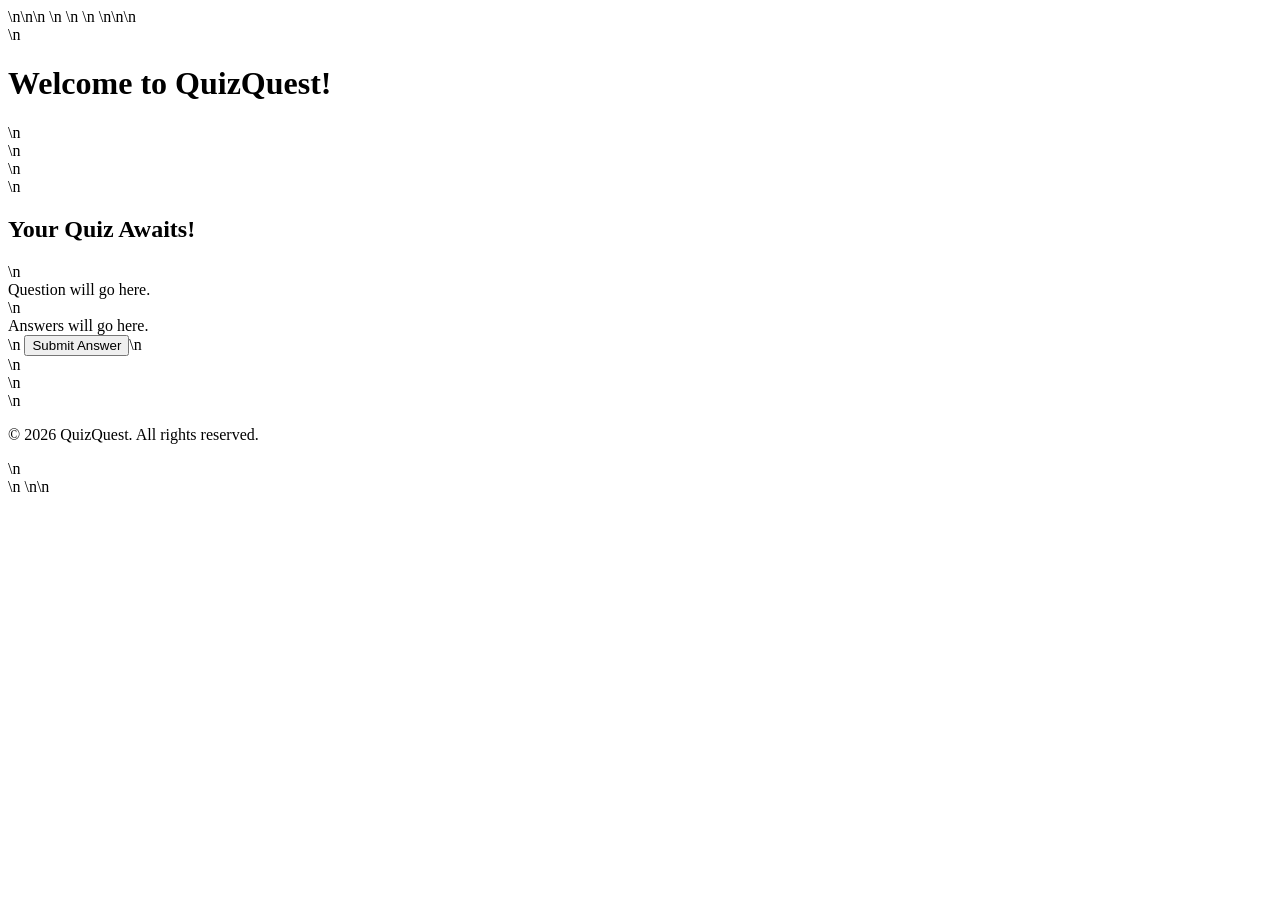
==== index.html @ 45fd0abe "Create index.html for QuizQuest game" ====
<!DOCTYPE html>\n<html lang="en">\n<head>\n    <meta charset="UTF-8">\n    <meta name="viewport" content="width=device-width, initial-scale=1.0">\n    <title>QuizQuest</title>\n    <link rel="stylesheet" href="styles.css">\n</head>\n<body>\n    <header>\n        <h1>Welcome to QuizQuest!</h1>\n    </header>\n    <main>\n        <section id="quiz-container">\n            <h2>Your Quiz Awaits!</h2>\n            <div id="question">Question will go here.</div>\n            <div id="answers">Answers will go here.</div>\n            <button id="submit">Submit Answer</button>\n        </section>\n    </main>\n    <footer>\n        <p>&copy; 2026 QuizQuest. All rights reserved.</p>\n    </footer>\n    <script src="script.js"></script>\n</body>\n</html>
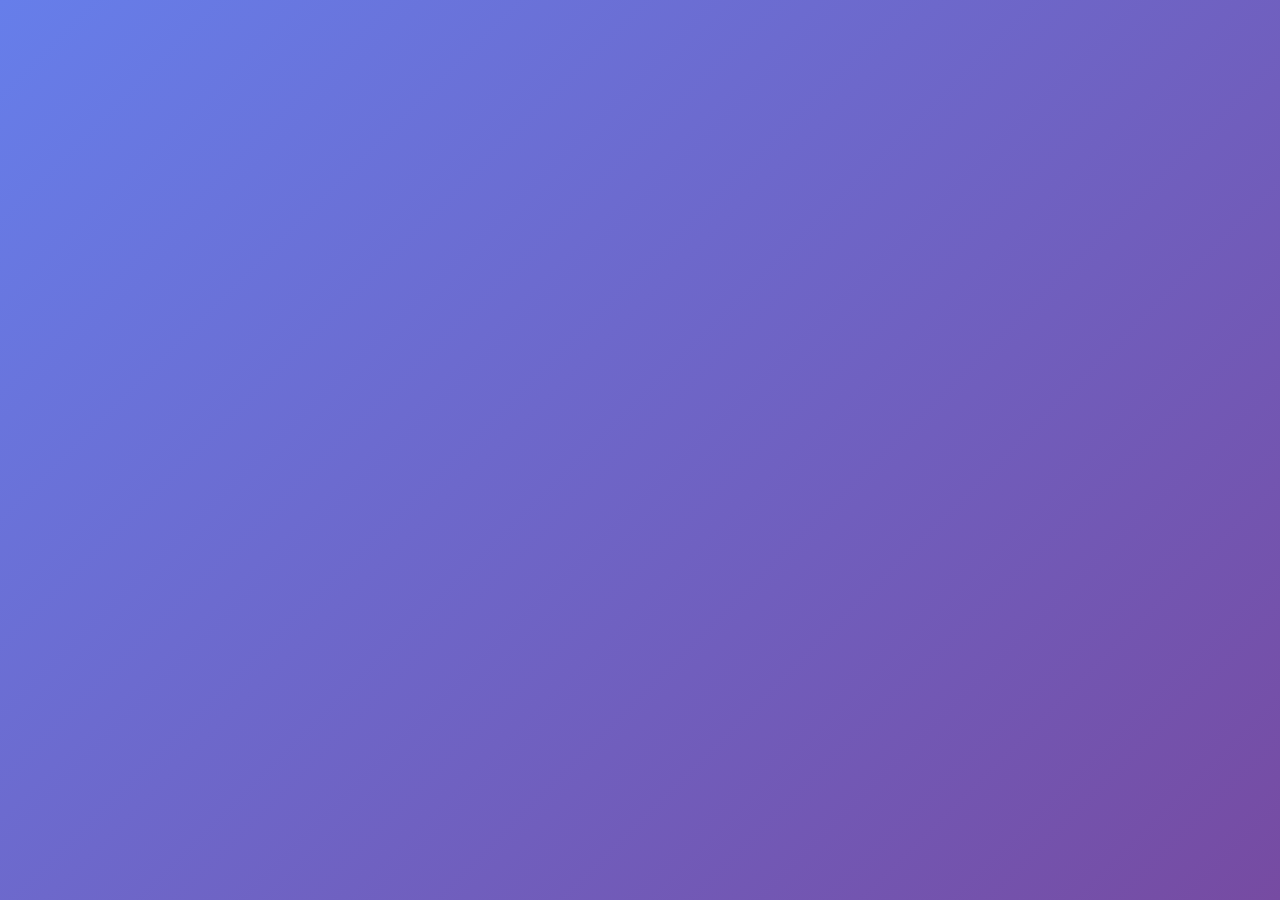
==== commit 7c779758: "Enhance index.html with styles and interactive elements Updated the title and added styles for the q" ====
--- a/index.html
+++ b/index.html
@@ -1 +1,46 @@
-<!DOCTYPE html>\n<html lang="en">\n<head>\n    <meta charset="UTF-8">\n    <meta name="viewport" content="width=device-width, initial-scale=1.0">\n    <title>QuizQuest</title>\n    <link rel="stylesheet" href="styles.css">\n</head>\n<body>\n    <header>\n        <h1>Welcome to QuizQuest!</h1>\n    </header>\n    <main>\n        <section id="quiz-container">\n            <h2>Your Quiz Awaits!</h2>\n            <div id="question">Question will go here.</div>\n            <div id="answers">Answers will go here.</div>\n            <button id="submit">Submit Answer</button>\n        </section>\n    </main>\n    <footer>\n        <p>&copy; 2026 QuizQuest. All rights reserved.</p>\n    </footer>\n    <script src="script.js"></script>\n</body>\n</html>+<!DOCTYPE html>
+<html lang="en">
+<head>
+    <meta charset="UTF-8">
+    <meta name="viewport" content="width=device-width, initial-scale=1.0">
+    <title>QuizQuest: Interactive Learning Adventure</title>
+    <style>
+        * { margin: 0; padding: 0; box-sizing: border-box; }
+        body { font-family: Arial, sans-serif; background: linear-gradient(135deg, #667eea 0%, #764ba2 100%); min-height: 100vh; display: flex; justify-content: center; align-items: center; overflow: hidden; }
+        .menu-screen { position: fixed; top: 0; left: 0; width: 100%; height: 100%; background: linear-gradient(135deg, #667eea 0%, #764ba2 100%); display: flex; justify-content: center; align-items: center; z-index: 1000; }
+        .menu-screen.hidden { display: none; }
+        .menu-container { text-align: center; background: rgba(255, 255, 255, 0.95); padding: 50px; border-radius: 20px; box-shadow: 0 20px 60px rgba(0, 0, 0, 0.3); max-width: 500px; animation: slideDown 0.5s ease-out; }
+        @keyframes slideDown { from { transform: translateY(-50px); opacity: 0; } to { transform: translateY(0); opacity: 1; } }
+        .game-title { font-size: 48px; color: #667eea; margin-bottom: 10px; animation: bounce 0.6s ease-in-out; }
+        @keyframes bounce { 0%, 100% { transform: translateY(0); } 50% { transform: translateY(-20px); } }
+        .game-subtitle { font-size: 18px; color: #666; margin-bottom: 40px; }
+        .menu-buttons { display: flex; flex-direction: column; gap: 15px; }
+        .menu-button { padding: 15px 30px; font-size: 18px; background: linear-gradient(135deg, #667eea 0%, #764ba2 100%); color: white; border: none; border-radius: 10px; cursor: pointer; transition: all 0.3s; font-weight: bold; }
+        .menu-button:hover { transform: translateY(-3px); box-shadow: 0 10px 25px rgba(102, 126, 234, 0.4); }
+        .game-screen { position: fixed; top: 0; left: 0; width: 100%; height: 100%; background: #000; display: flex; justify-content: center; align-items: center; }
+        .game-screen.hidden { display: none; }
+        #gameCanvas { display: block; background: linear-gradient(180deg, #87CEEB 0%, #E0F6FF 100%); max-width: 100%; max-height: 100vh; }
+        .hud { position: fixed; top: 10px; left: 10px; right: 10px; display: flex; justify-content: space-between; align-items: center; color: white; font-size: 16px; z-index: 100; background: rgba(0, 0, 0, 0.7); padding: 15px; border-radius: 10px; }
+        .hud-left { display: flex; gap: 30px; }
+        .hud-item { display: flex; gap: 10px; align-items: center; }
+        .hud-label { font-weight: bold; color: #ffdd57; }
+        .hud-right { display: flex; align-items: center; gap: 15px; }
+        .progress-bar { width: 200px; height: 20px; background: rgba(255, 255, 255, 0.2); border-radius: 10px; overflow: hidden; border: 2px solid white; }
+        .progress-fill { height: 100%; background: linear-gradient(90deg, #00d4ff, #0099ff); transition: width 0.3s ease; }
+        .quiz-overlay { position: fixed; top: 0; left: 0; width: 100%; height: 100%; background: rgba(0, 0, 0, 0.7); display: flex; justify-content: center; align-items: center; z-index: 500; }
+        .quiz-overlay.hidden { display: none; }
+        .quiz-panel { background: white; border-radius: 15px; max-width: 600px; width: 90%; max-height: 80vh; overflow-y: auto; box-shadow: 0 20px 60px rgba(0, 0, 0, 0.3); }
+        .quiz-header { background: linear-gradient(135deg, #667eea 0%, #764ba2 100%); color: white; padding: 20px; border-radius: 15px 15px 0 0; display: flex; justify-content: space-between; align-items: center; }
+        .close-btn { background: rgba(255, 255, 255, 0.2); border: none; color: white; font-size: 24px; cursor: pointer; width: 40px; height: 40px; border-radius: 50%; transition: all 0.3s; }
+        .quiz-content { padding: 30px; }
+        .question-text { font-size: 20px; font-weight: bold; color: #333; margin-bottom: 25px; }
+        .answer-container { display: flex; flex-direction: column; gap: 12px; margin-bottom: 20px; }
+        .answer-option { padding: 15px; background: #f5f5f5; border: 2px solid #ddd; border-radius: 8px; cursor: pointer; transition: all 0.3s; font-size: 16px; }
+        .answer-option:hover { background: #e8e8ff; border-color: #667eea; }
+        .answer-option.selected { background: #667eea; color: white; }
+        .answer-option.correct { background: #4caf50; color: white; }
+        .answer-option.incorrect { background: #f44336; color: white; }
+        .submit-button { width: 100%; padding: 12px; background: linear-gradient(135deg, #667eea 0%, #764ba2 100%); color: white; border: none; border-radius: 8px; font-size: 16px; font-weight: bold; cursor: pointer; transition: all 0.3s; }
+        .submit-button:hover { transform: translateY(-2px); }
+        .feedback-message { margin-top: 15px; padding: 12px; border-radius: 8px; font*
+
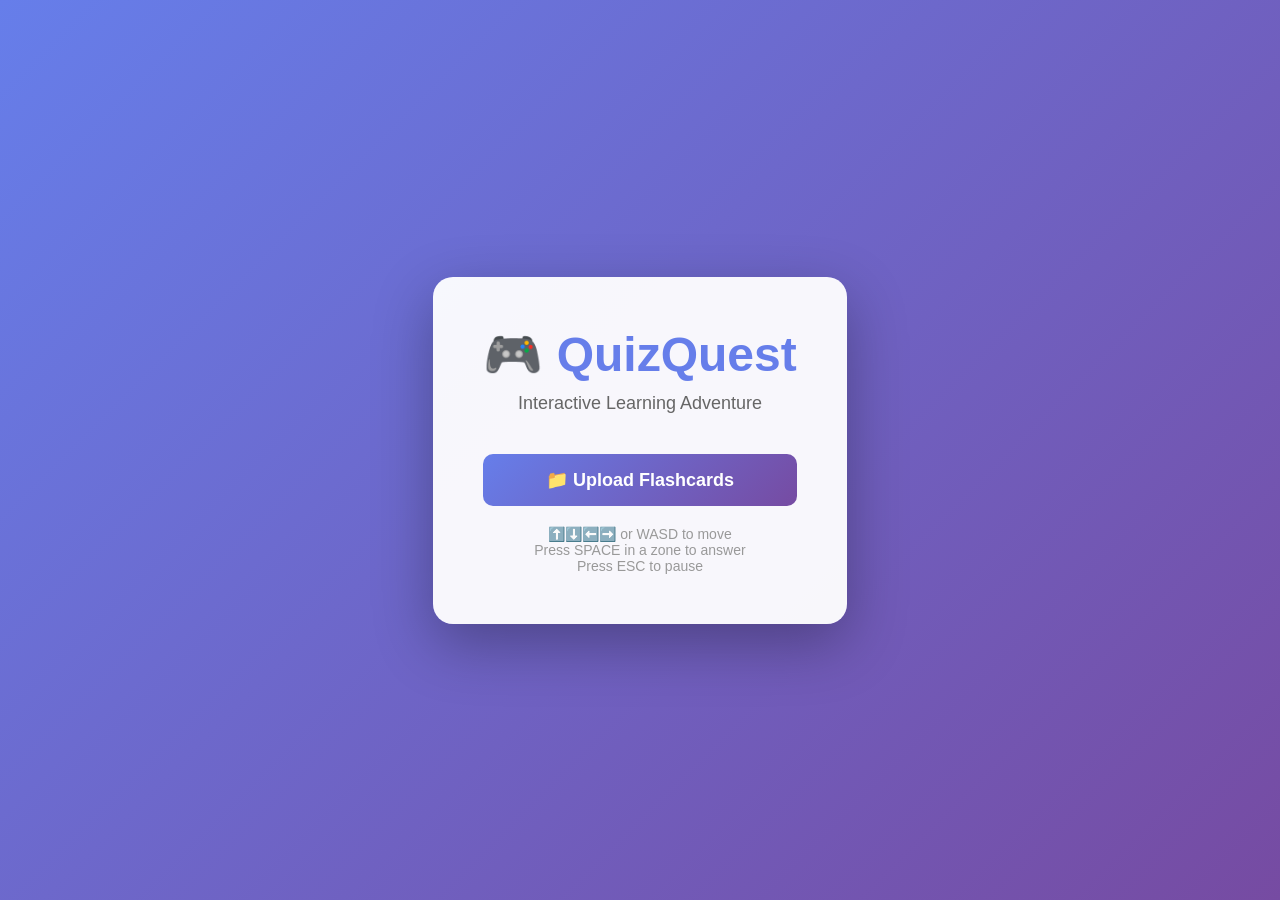
==== commit 15f67228: "Update index.html" ====
--- a/index.html
+++ b/index.html
@@ -42,5 +42,382 @@
         .answer-option.incorrect { background: #f44336; color: white; }
         .submit-button { width: 100%; padding: 12px; background: linear-gradient(135deg, #667eea 0%, #764ba2 100%); color: white; border: none; border-radius: 8px; font-size: 16px; font-weight: bold; cursor: pointer; transition: all 0.3s; }
         .submit-button:hover { transform: translateY(-2px); }
-        .feedback-message { margin-top: 15px; padding: 12px; border-radius: 8px; font*
-
+        .feedback-message { margin-top: 15px; padding: 12px; border-radius: 8px; font-weight: bold; text-align: center; }
+        .feedback-message.hidden { display: none; }
+        .feedback-message.correct { background: #c8e6c9; color: #2e7d32; }
+        .feedback-message.incorrect { background: #ffcdd2; color: #c62828; }
+        .pause-menu { position: fixed; top: 0; left: 0; width: 100%; height: 100%; background: rgba(0, 0, 0, 0.7); display: flex; justify-content: center; align-items: center; z-index: 600; }
+        .pause-menu.hidden { display: none; }
+        .pause-panel { background: white; padding: 40px; border-radius: 15px; text-align: center; }
+        #fileInput { display: none; }
+    </style>
+</head>
+<body>
+    <div id="mainMenu" class="menu-screen">
+        <div class="menu-container">
+            <h1 class="game-title">🎮 QuizQuest</h1>
+            <p class="game-subtitle">Interactive Learning Adventure</p>
+            <div class="menu-buttons">
+                <button id="uploadBtn" class="menu-button">📁 Upload Flashcards</button>
+            </div>
+            <div style="font-size: 14px; color: #999; margin-top: 20px;">
+                <p>⬆️⬇️⬅️➡️ or WASD to move</p>
+                <p>Press SPACE in a zone to answer</p>
+                <p>Press ESC to pause</p>
+            </div>
+            <input type="file" id="fileInput" accept=".json,.csv">
+        </div>
+    </div>
+
+    <div id="gameScreen" class="game-screen hidden">
+        <canvas id="gameCanvas" width="1200" height="700"></canvas>
+        <div id="hud" class="hud">
+            <div class="hud-left">
+                <div class="hud-item"><span class="hud-label">Score:</span><span id="scoreDisplay">0</span></div>
+                <div class="hud-item"><span class="hud-label">Zone:</span><span id="zoneDisplay">Exploring</span></div>
+            </div>
+            <div class="hud-right">
+                <div class="progress-bar"><div id="progressFill" class="progress-fill"></div></div>
+                <span id="progressText">0/0</span>
+            </div>
+        </div>
+        <div id="pauseMenu" class="pause-menu hidden">
+            <div class="pause-panel">
+                <h2>⏸️ PAUSED</h2>
+                <button id="resumeBtn" class="menu-button">Resume</button>
+                <button id="mainMenuBtn" class="menu-button">Main Menu</button>
+            </div>
+        </div>
+    </div>
+
+    <div id="quizOverlay" class="quiz-overlay hidden">
+        <div class="quiz-panel">
+            <div class="quiz-header">
+                <h2 id="quizZoneName">Quiz</h2>
+                <button id="closeQuizBtn" class="close-btn">✕</button>
+            </div>
+            <div class="quiz-content">
+                <div id="questionText" class="question-text"></div>
+                <div id="answerContainer" class="answer-container"></div>
+                <button id="submitAnswerBtn" class="submit-button">Submit</button>
+                <div id="feedbackMessage" class="feedback-message hidden"></div>
+            </div>
+        </div>
+    </div>
+
+    <script>
+        const gameState = {
+            player: { x: 100, y: 100, width: 40, height: 40, speed: 2.5, velocityX: 0, velocityY: 0, direction: 'down', animationFrame: 0, animationCounter: 0 },
+            camera: { x: 0, y: 0, width: 1200, height: 700 },
+            zones: [], quizzes: [], score: 0, completedQuestions: new Set(), currentZone: null, isPaused: false, gameStarted: false, keys: {}
+        };
+
+        const canvas = document.getElementById('gameCanvas');
+        const ctx = canvas.getContext('2d');
+        const fileInput = document.getElementById('fileInput');
+        const uploadBtn = document.getElementById('uploadBtn');
+        const mainMenuEl = document.getElementById('mainMenu');
+        const gameScreenEl = document.getElementById('gameScreen');
+        const scoreDisplay = document.getElementById('scoreDisplay');
+        const zoneDisplay = document.getElementById('zoneDisplay');
+        const progressFill = document.getElementById('progressFill');
+        const progressText = document.getElementById('progressText');
+        const quizOverlay = document.getElementById('quizOverlay');
+        const pauseMenu = document.getElementById('pauseMenu');
+        const resumeBtn = document.getElementById('resumeBtn');
+        const mainMenuBtn = document.getElementById('mainMenuBtn');
+        const submitAnswerBtn = document.getElementById('submitAnswerBtn');
+        const closeQuizBtn = document.getElementById('closeQuizBtn');
+
+        uploadBtn.addEventListener('click', () => fileInput.click());
+
+        fileInput.addEventListener('change', (e) => {
+            const file = e.target.files[0];
+            if (!file) return;
+            const reader = new FileReader();
+            reader.onload = (event) => {
+                try {
+                    let quizData = [];
+                    if (file.name.endsWith('.json')) {
+                        quizData = JSON.parse(event.target.result);
+                    } else if (file.name.endsWith('.csv')) {
+                        quizData = parseCSV(event.target.result);
+                    }
+                    gameState.zones = [];
+                    gameState.quizzes = [];
+                    gameState.completedQuestions.clear();
+                    gameState.score = 0;
+                    processQuizData(quizData);
+                    startGame();
+                } catch (e) {
+                    alert('Error loading file: ' + e.message);
+                }
+            };
+            reader.readAsText(file);
+        });
+
+        function parseCSV(content) {
+            const lines = content.split('\n').filter(l => l.trim());
+            const quizData = [];
+            for (let i = 1; i < lines.length; i++) {
+                const parts = lines[i].split(',');
+                if (parts.length >= 5) {
+                    quizData.push({
+                        zone: parts[0].trim(),
+                        question: parts[1].trim(),
+                        type: parts[2].trim(),
+                        options: parts[3].trim() ? parts[3].split('|').map(o => o.trim()) : [],
+                        answer: parts[4].trim()
+                    });
+                }
+            }
+            return quizData;
+        }
+
+        function processQuizData(quizData) {
+            const zoneMap = new Map();
+            quizData.forEach(q => {
+                if (!zoneMap.has(q.zone)) zoneMap.set(q.zone, []);
+                zoneMap.get(q.zone).push(q);
+            });
+            const colors = ['#FF6B6B', '#4ECDC4', '#45B7D1', '#FFA07A', '#98D8C8', '#F7DC6F'];
+            let idx = 0;
+            zoneMap.forEach((qs, zoneName) => {
+                gameState.zones.push({
+                    name: zoneName,
+                    x: (idx % 3) * 450 + 150,
+                    y: Math.floor(idx / 3) * 450 + 150,
+                    width: 350,
+                    height: 350,
+                    color: colors[idx % colors.length],
+                    icon: ['🏫', '📚', '🧪', '🌲', '💻', '🎨'][idx % 6],
+                    completed: false
+                });
+                gameState.quizzes.push(...qs);
+                idx++;
+            });
+        }
+
+        function startGame() {
+            gameState.gameStarted = true;
+            mainMenuEl.classList.add('hidden');
+            gameScreenEl.classList.remove('hidden');
+            gameLoop();
+        }
+
+        window.addEventListener('keydown', (e) => {
+            gameState.keys[e.key.toLowerCase()] = true;
+            if (e.key === 'Escape') togglePause();
+            if (e.code === 'Space' && gameState.currentZone && !gameState.isPaused) {
+                e.preventDefault();
+                if (quizOverlay.classList.contains('hidden')) showQuiz();
+            }
+        });
+
+        window.addEventListener('keyup', (e) => gameState.keys[e.key.toLowerCase()] = false);
+
+        function togglePause() {
+            if (!gameState.gameStarted) return;
+            gameState.isPaused = !gameState.isPaused;
+            pauseMenu.classList.toggle('hidden');
+        }
+
+        resumeBtn.addEventListener('click', () => {
+            gameState.isPaused = false;
+            pauseMenu.classList.add('hidden');
+        });
+
+        mainMenuBtn.addEventListener('click', () => {
+            gameState.gameStarted = false;
+            gameScreenEl.classList.add('hidden');
+            mainMenuEl.classList.remove('hidden');
+            quizOverlay.classList.add('hidden');
+        });
+
+        function updatePlayer() {
+            gameState.player.velocityX = 0;
+            gameState.player.velocityY = 0;
+            if (gameState.keys['arrowup'] || gameState.keys['w']) { gameState.player.velocityY = -2.5; gameState.player.direction = 'up'; }
+            if (gameState.keys['arrowdown'] || gameState.keys['s']) { gameState.player.velocityY = 2.5; gameState.player.direction = 'down'; }
+            if (gameState.keys['arrowleft'] || gameState.keys['a']) { gameState.player.velocityX = -2.5; gameState.player.direction = 'left'; }
+            if (gameState.keys['arrowright'] || gameState.keys['d']) { gameState.player.velocityX = 2.5; gameState.player.direction = 'right'; }
+
+            gameState.player.x += gameState.player.velocityX;
+            gameState.player.y += gameState.player.velocityY;
+
+            const mapWidth = gameState.zones.length > 0 ? 2000 : 1200;
+            const mapHeight = gameState.zones.length > 0 ? 2000 : 700;
+            if (gameState.player.x < 0) gameState.player.x = 0;
+            if (gameState.player.x + gameState.player.width > mapWidth) gameState.player.x = mapWidth - gameState.player.width;
+            if (gameState.player.y < 0) gameState.player.y = 0;
+            if (gameState.player.y + gameState.player.height > mapHeight) gameState.player.y = mapHeight - gameState.player.height;
+
+            gameState.camera.x = Math.max(0, gameState.player.x - gameState.camera.width / 2);
+            gameState.camera.y = Math.max(0, gameState.player.y - gameState.camera.height / 2);
+
+            checkZoneCollision();
+        }
+
+        function checkZoneCollision() {
+            gameState.currentZone = null;
+            for (let zone of gameState.zones) {
+                if (gameState.player.x < zone.x + zone.width &&
+                    gameState.player.x + gameState.player.width > zone.x &&
+                    gameState.player.y < zone.y + zone.height &&
+                    gameState.player.y + gameState.player.height > zone.y) {
+                    gameState.currentZone = zone;
+                    break;
+                }
+            }
+        }
+
+        function draw() {
+            ctx.fillStyle = '#87CEEB';
+            ctx.fillRect(0, 0, canvas.width, canvas.height);
+
+            ctx.fillStyle = '#90EE90';
+            for (let i = 0; i < canvas.width; i += 40) {
+                for (let j = 0; j < canvas.height; j += 40) {
+                    if ((i / 40 + j / 40) % 2 === 0) ctx.fillRect(i, j, 40, 40);
+                }
+            }
+
+            for (let zone of gameState.zones) {
+                const sx = zone.x - gameState.camera.x;
+                const sy = zone.y - gameState.camera.y;
+                ctx.fillStyle = zone.color;
+                ctx.fillRect(sx, sy, zone.width, zone.height);
+                ctx.strokeStyle = '#333';
+                ctx.lineWidth = 3;
+                ctx.strokeRect(sx, sy, zone.width, zone.height);
+                ctx.fillStyle = '#fff';
+                ctx.font = 'bold 24px Arial';
+                ctx.textAlign = 'center';
+                ctx.fillText(zone.icon, sx + zone.width / 2, sy + zone.height / 2 - 10);
+                ctx.font = 'bold 16px Arial';
+                ctx.fillText(zone.name, sx + zone.width / 2, sy + zone.height / 2 + 30);
+                if (zone.completed) {
+                    ctx.fillStyle = '#4CAF50';
+                    ctx.font = 'bold 20px Arial';
+                    ctx.fillText('✓', sx + zone.width - 30, sy + 30);
+                }
+            }
+
+            drawPlayer();
+
+            if (gameState.currentZone) {
+                ctx.fillStyle = 'rgba(0, 0, 0, 0.8)';
+                ctx.fillRect(10, canvas.height - 60, 300, 50);
+                ctx.fillStyle = '#fff';
+                ctx.font = 'bold 14px Arial';
+                ctx.textAlign = 'left';
+                ctx.fillText(`Press SPACE to answer`, 20, canvas.height - 35);
+            }
+        }
+
+        function drawPlayer() {
+            const sx = gameState.player.x - gameState.camera.x;
+            const sy = gameState.player.y - gameState.camera.y;
+            ctx.fillStyle = 'rgba(0, 0, 0, 0.3)';
+            ctx.beginPath();
+            ctx.ellipse(sx + 20, sy + 38, 20, 5, 0, 0, Math.PI * 2);
+            ctx.fill();
+            ctx.fillStyle = '#FF6B6B';
+            ctx.fillRect(sx + 10, sy + 10, 20, 15);
+            ctx.fillStyle = '#FFD93D';
+            ctx.beginPath();
+            ctx.arc(sx + 20, sy + 8, 8, 0, Math.PI * 2);
+            ctx.fill();
+            ctx.fillStyle = '#000';
+            ctx.beginPath();
+            ctx.arc(sx + 18, sy + 7, 2, 0, Math.PI * 2);
+            ctx.fill();
+            ctx.beginPath();
+            ctx.arc(sx + 22, sy + 7, 2, 0, Math.PI * 2);
+            ctx.fill();
+            ctx.fillStyle = '#333';
+            ctx.fillRect(sx + 13, sy + 25, 4, 12);
+            ctx.fillRect(sx + 23, sy + 25, 4, 12);
+        }
+
+        function updateHUD() {
+            scoreDisplay.textContent = gameState.score;
+            zoneDisplay.textContent = gameState.currentZone ? gameState.currentZone.name : 'Exploring';
+            const total = gameState.quizzes.length;
+            const done = gameState.completedQuestions.size;
+            progressText.textContent = `${done}/${total}`;
+            progressFill.style.width = total > 0 ? (done / total * 100) + '%' : '0%';
+        }
+
+        let currentQuestion = null;
+        let selectedAnswer = null;
+
+        function showQuiz() {
+            const zqs = gameState.quizzes.filter(q => q.zone === gameState.currentZone.name);
+            const unasked = zqs.find(q => !gameState.completedQuestions.has(q.question));
+            if (!unasked) {
+                alert('All questions in this zone completed!');
+                gameState.currentZone.completed = true;
+                return;
+            }
+            currentQuestion = unasked;
+            selectedAnswer = null;
+            document.getElementById('quizZoneName').textContent = gameState.currentZone.name;
+            document.getElementById('questionText').textContent = currentQuestion.question;
+            document.getElementById('feedbackMessage').classList.add('hidden');
+            const answerContainer = document.getElementById('answerContainer');
+            answerContainer.innerHTML = '';
+            const options = [...currentQuestion.options].sort(() => Math.random() - 0.5);
+            options.forEach(opt => {
+                const btn = document.createElement('div');
+                btn.className = 'answer-option';
+                btn.textContent = opt;
+                btn.onclick = () => {
+                    document.querySelectorAll('.answer-option').forEach(b => b.classList.remove('selected'));
+                    btn.classList.add('selected');
+                    selectedAnswer = opt;
+                };
+                answerContainer.appendChild(btn);
+            });
+            quizOverlay.classList.remove('hidden');
+        }
+
+        submitAnswerBtn.addEventListener('click', () => {
+            if (!selectedAnswer) return;
+            const correct = selectedAnswer.toLowerCase().trim() === currentQuestion.answer.toLowerCase().trim();
+            const feedback = document.getElementById('feedbackMessage');
+            if (correct) {
+                gameState.score += 10;
+                gameState.completedQuestions.add(currentQuestion.question);
+                feedback.textContent = '✅ Correct!';
+                feedback.classList.remove('incorrect');
+                feedback.classList.add('correct');
+            } else {
+                feedback.textContent = `❌ Wrong. Answer: ${currentQuestion.answer}`;
+                feedback.classList.remove('correct');
+                feedback.classList.add('incorrect');
+            }
+            feedback.classList.remove('hidden');
+            submitAnswerBtn.disabled = true;
+            setTimeout(() => {
+                quizOverlay.classList.add('hidden');
+                submitAnswerBtn.disabled = false;
+                updateHUD();
+            }, 2000);
+        });
+
+        closeQuizBtn.addEventListener('click', () => quizOverlay.classList.add('hidden'));
+
+        function gameLoop() {
+            if (gameState.isPaused) {
+                requestAnimationFrame(gameLoop);
+                return;
+            }
+            updatePlayer();
+            updateHUD();
+            draw();
+            requestAnimationFrame(gameLoop);
+        }
+    </script>
+</body>
+</html>
